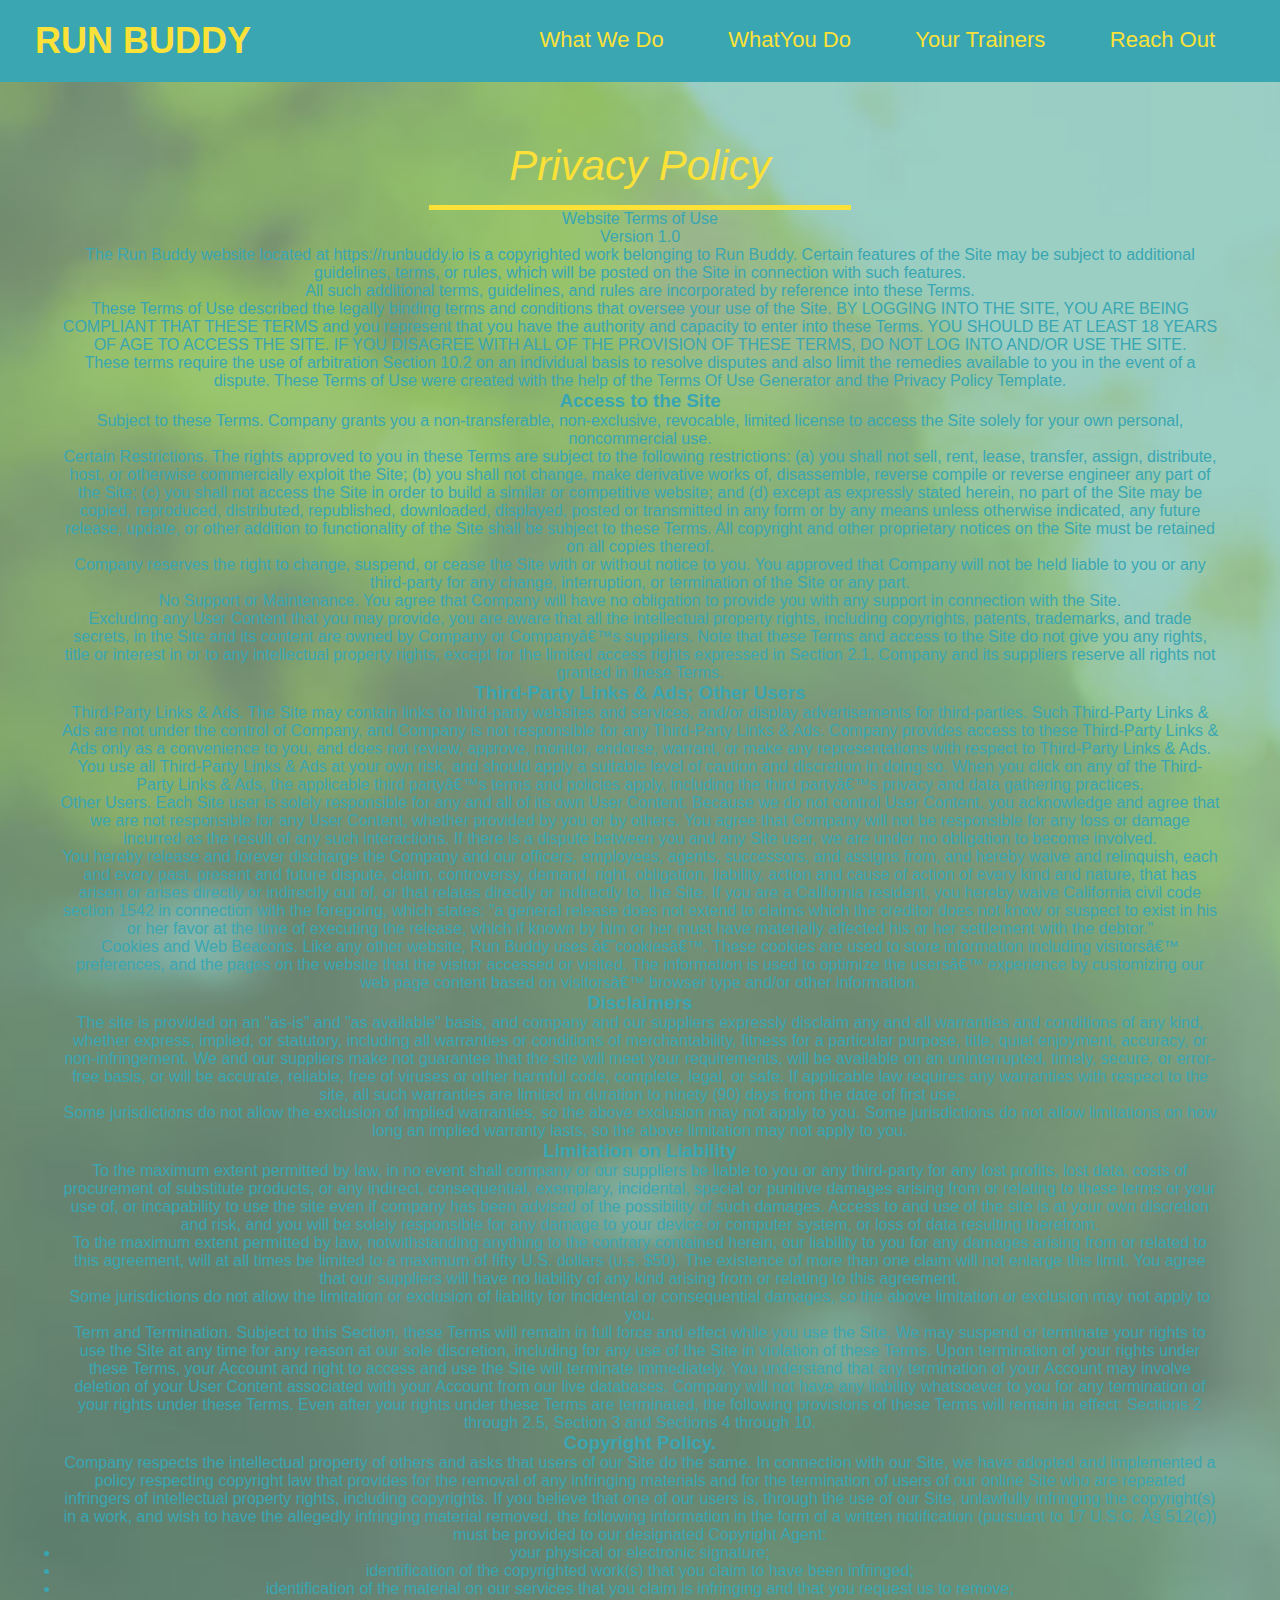
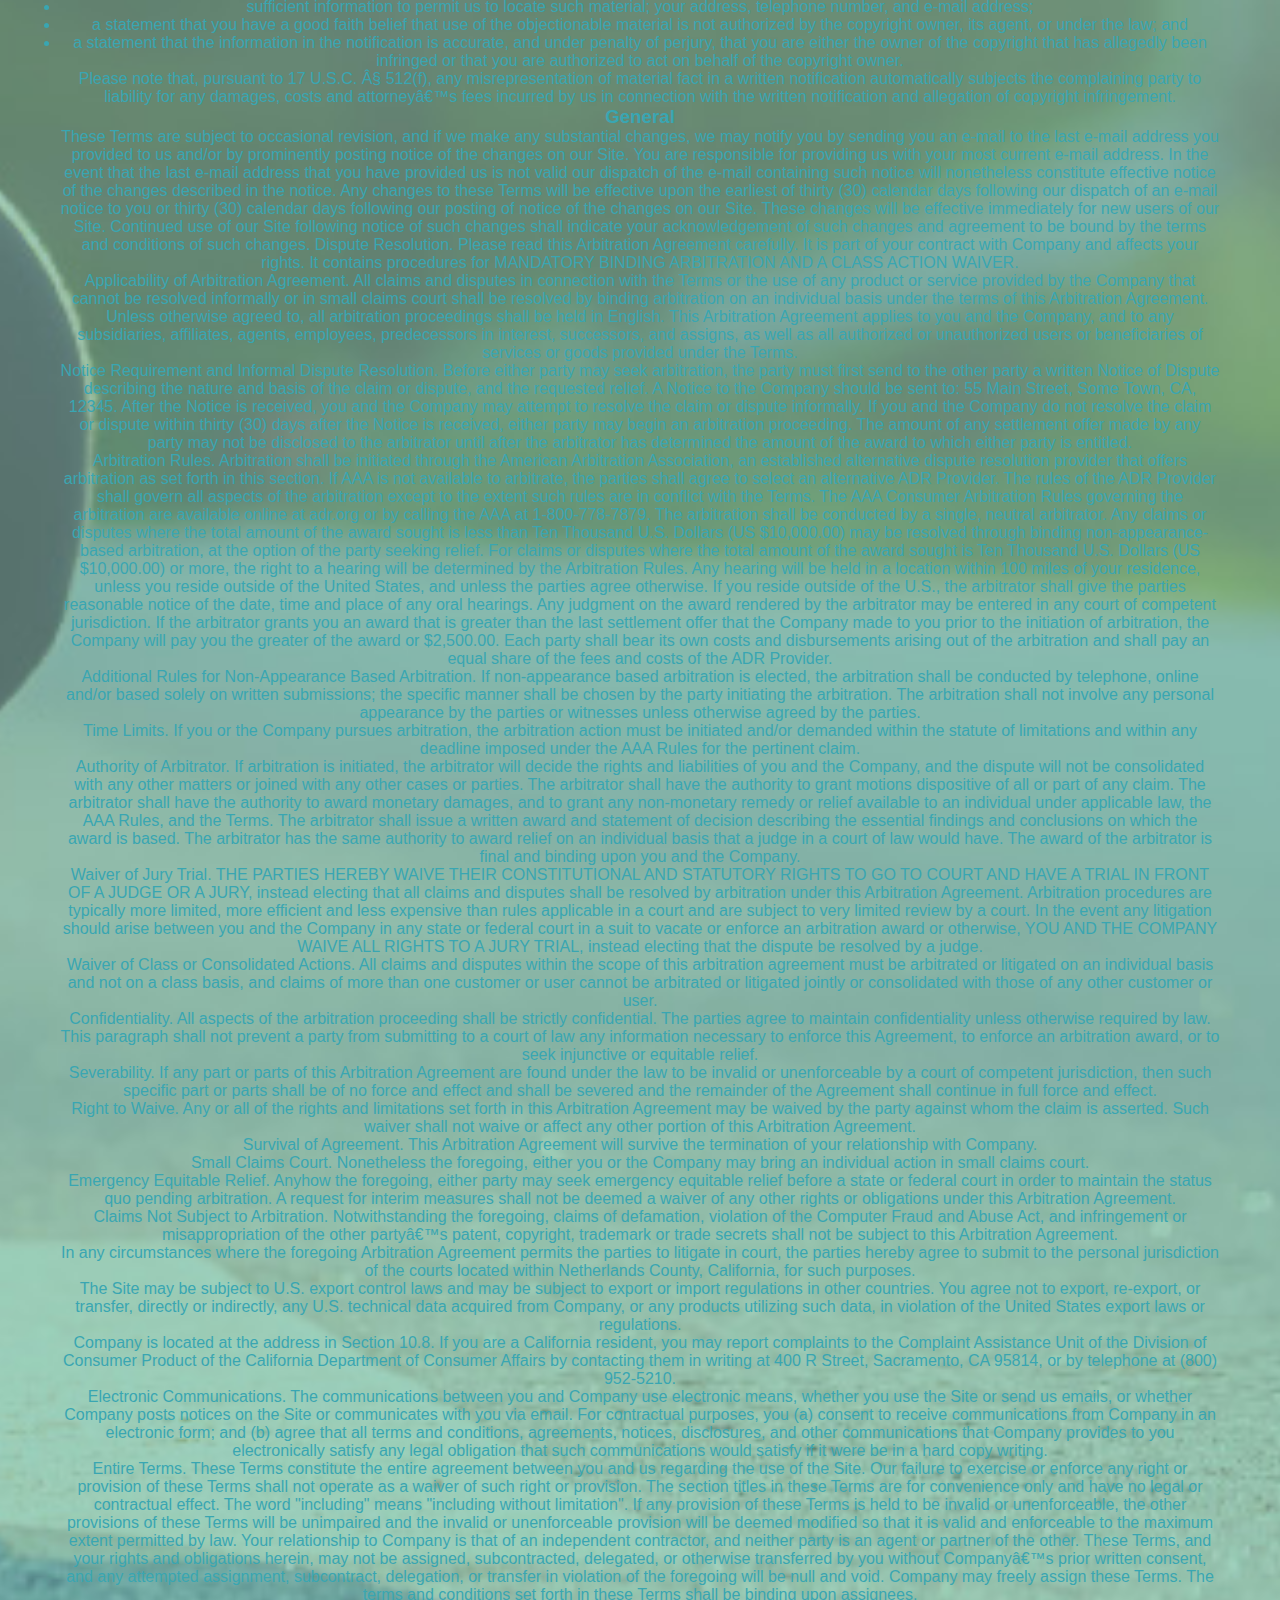
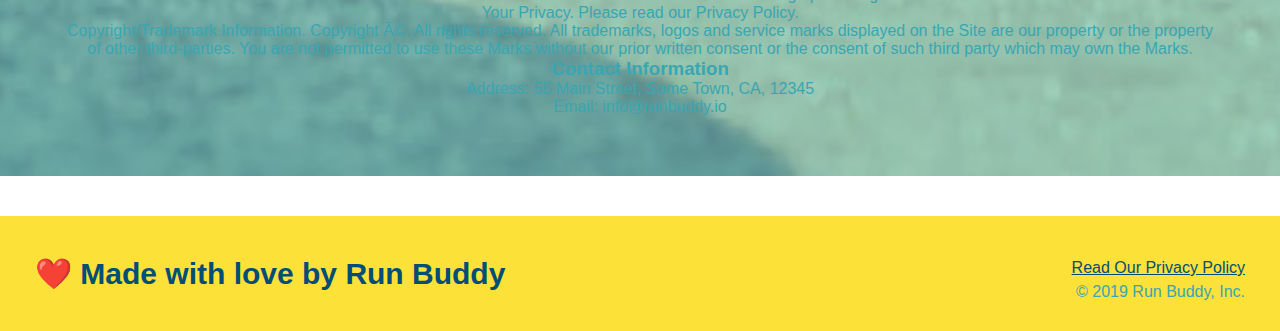
==== privacypolicy.html @ 7670fe68 "privacy policy" ====
<!DOCTYPE html>
<html lang="en">
  <head>
    <meta charset="UTF-8" />
    <title>Run Buddy</title>
   <link rel="stylesheet" href="./assets/css/style.css">
   <link rel="stylesheet" href="./assets/css/ppstyle.css">

   <body>
    <header>
        <h1>
            <a href ="/">
            </a>
            RUN BUDDY
        </h1>
    
        <nav>
            <!-- Unordered list element-->
            <ul>
                <!--List item element-->
                <li>
                    <!--Anchor Element-->
                    <a href="./index.html #what-we-do">What We Do</a>
                </li>
                <li>
                    <a href ="./index.html #what-you-do">WhatYou Do</a>
                </li>
                <li>
                    <a href="./index.html #your-trainers">Your Trainers</a>
                </li>
                <li>
                    <a href="./index.html #reach-out">Reach Out</a>
                </li>
            </ul>
        </nav>
    </header>
    <section class="hero">
        <h2 class="page-title">
            Privacy Policy
        </h2>
        <article>
            Website Terms of Use
        </p>
  
        <p>
          Version 1.0
        </p>
  
        <p>
          The Run Buddy website located at https://runbuddy.io is a copyrighted work belonging to Run Buddy. Certain
          features of the Site may be subject to additional guidelines, terms, or rules, which will be posted on the Site
          in connection with such features.
        </p>
  
        <p>
          All such additional terms, guidelines, and rules are incorporated by reference into these Terms.
        </p>
  
        <p>
          These Terms of Use described the legally binding terms and conditions that oversee your use of the Site. BY
          LOGGING INTO THE SITE, YOU ARE BEING COMPLIANT THAT THESE TERMS and you represent that you have the authority
          and capacity to enter into these Terms. YOU SHOULD BE AT LEAST 18 YEARS OF AGE TO ACCESS THE SITE. IF YOU
          DISAGREE WITH ALL OF THE PROVISION OF THESE TERMS, DO NOT LOG INTO AND/OR USE THE SITE.
        </p>
  
        <p>
          These terms require the use of arbitration Section 10.2 on an individual basis to resolve disputes and also
          limit the remedies available to you in the event of a dispute. These Terms of Use were created with the help of
          the Terms Of Use Generator and the Privacy Policy Template.
        </p>
  
        <h3>
          Access to the Site
        </h3>
  
        <p>
          Subject to these Terms. Company grants you a non-transferable, non-exclusive, revocable, limited license to
          access the Site solely for your own personal, noncommercial use.
        </p>
  
        <p>
          Certain Restrictions. The rights approved to you in these Terms are subject to the following restrictions: (a)
          you shall not sell, rent, lease, transfer, assign, distribute, host, or otherwise commercially exploit the Site;
          (b) you shall not change, make derivative works of, disassemble, reverse compile or reverse engineer any part of
          the Site; (c) you shall not access the Site in order to build a similar or competitive website; and (d) except
          as expressly stated herein, no part of the Site may be copied, reproduced, distributed, republished, downloaded,
          displayed, posted or transmitted in any form or by any means unless otherwise indicated, any future release,
          update, or other addition to functionality of the Site shall be subject to these Terms. All copyright and other
          proprietary notices on the Site must be retained on all copies thereof.
        </p>
  
        <p>
          Company reserves the right to change, suspend, or cease the Site with or without notice to you. You approved
          that Company will not be held liable to you or any third-party for any change, interruption, or termination of
          the Site or any part.
        </p>
  
        <p>
          No Support or Maintenance. You agree that Company will have no obligation to provide you with any support in
          connection with the Site.
        </p>
  
        <p>
          Excluding any User Content that you may provide, you are aware that all the intellectual property rights,
          including copyrights, patents, trademarks, and trade secrets, in the Site and its content are owned by Company
          or Companyâ€™s suppliers. Note that these Terms and access to the Site do not give you any rights, title or
          interest in or to any intellectual property rights, except for the limited access rights expressed in Section
          2.1. Company and its suppliers reserve all rights not granted in these Terms.
        </p>
  
        <h3>
          Third-Party Links & Ads; Other Users
        </h3>
  
        <p>
          Third-Party Links & Ads. The Site may contain links to third-party websites and services, and/or display
          advertisements for third-parties. Such Third-Party Links & Ads are not under the control of Company, and Company
          is not responsible for any Third-Party Links & Ads. Company provides access to these Third-Party Links & Ads
          only as a convenience to you, and does not review, approve, monitor, endorse, warrant, or make any
          representations with respect to Third-Party Links & Ads. You use all Third-Party Links & Ads at your own risk,
          and should apply a suitable level of caution and discretion in doing so. When you click on any of the
          Third-Party Links & Ads, the applicable third partyâ€™s terms and policies apply, including the third partyâ€™s
          privacy and data gathering practices.
        </p>
  
        <p>
          Other Users. Each Site user is solely responsible for any and all of its own User Content. Because we do not
          control User Content, you acknowledge and agree that we are not responsible for any User Content, whether
          provided by you or by others. You agree that Company will not be responsible for any loss or damage incurred as
          the result of any such interactions. If there is a dispute between you and any Site user, we are under no
          obligation to become involved.
        </p>
  
        <p>
          You hereby release and forever discharge the Company and our officers, employees, agents, successors, and
          assigns from, and hereby waive and relinquish, each and every past, present and future dispute, claim,
          controversy, demand, right, obligation, liability, action and cause of action of every kind and nature, that has
          arisen or arises directly or indirectly out of, or that relates directly or indirectly to, the Site. If you are
          a California resident, you hereby waive California civil code section 1542 in connection with the foregoing,
          which states: "a general release does not extend to claims which the creditor does not know or suspect to exist
          in his or her favor at the time of executing the release, which if known by him or her must have materially
          affected his or her settlement with the debtor."
        </p>
  
        <p>
          Cookies and Web Beacons. Like any other website, Run Buddy uses â€˜cookiesâ€™. These cookies are used to store
          information including visitorsâ€™ preferences, and the pages on the website that the visitor accessed or visited.
          The information is used to optimize the usersâ€™ experience by customizing our web page content based on visitorsâ€™
          browser type and/or other information.
        </p>
  
        <h3>
          Disclaimers
        </h3>
  
        <p>
          The site is provided on an "as-is" and "as available" basis, and company and our suppliers expressly disclaim
          any and all warranties and conditions of any kind, whether express, implied, or statutory, including all
          warranties or conditions of merchantability, fitness for a particular purpose, title, quiet enjoyment, accuracy,
          or non-infringement. We and our suppliers make not guarantee that the site will meet your requirements, will be
          available on an uninterrupted, timely, secure, or error-free basis, or will be accurate, reliable, free of
          viruses or other harmful code, complete, legal, or safe. If applicable law requires any warranties with respect
          to the site, all such warranties are limited in duration to ninety (90) days from the date of first use.
        </p>
  
        <p>
          Some jurisdictions do not allow the exclusion of implied warranties, so the above exclusion may not apply to
          you. Some jurisdictions do not allow limitations on how long an implied warranty lasts, so the above limitation
          may not apply to you.
        </p>
  
        <h3>
          Limitation on Liability
        </h3>
  
        <p>
          To the maximum extent permitted by law, in no event shall company or our suppliers be liable to you or any
          third-party for any lost profits, lost data, costs of procurement of substitute products, or any indirect,
          consequential, exemplary, incidental, special or punitive damages arising from or relating to these terms or
          your use of, or incapability to use the site even if company has been advised of the possibility of such
          damages. Access to and use of the site is at your own discretion and risk, and you will be solely responsible
          for any damage to your device or computer system, or loss of data resulting therefrom.
        </p>
  
        <p>
          To the maximum extent permitted by law, notwithstanding anything to the contrary contained herein, our liability
          to you for any damages arising from or related to this agreement, will at all times be limited to a maximum of
          fifty U.S. dollars (u.s. $50). The existence of more than one claim will not enlarge this limit. You agree that
          our suppliers will have no liability of any kind arising from or relating to this agreement.
        </p>
  
        <p>
          Some jurisdictions do not allow the limitation or exclusion of liability for incidental or consequential
          damages, so the above limitation or exclusion may not apply to you.
        </p>
  
        <p>
          Term and Termination. Subject to this Section, these Terms will remain in full force and effect while you use
          the Site. We may suspend or terminate your rights to use the Site at any time for any reason at our sole
          discretion, including for any use of the Site in violation of these Terms. Upon termination of your rights under
          these Terms, your Account and right to access and use the Site will terminate immediately. You understand that
          any termination of your Account may involve deletion of your User Content associated with your Account from our
          live databases. Company will not have any liability whatsoever to you for any termination of your rights under
          these Terms. Even after your rights under these Terms are terminated, the following provisions of these Terms
          will remain in effect: Sections 2 through 2.5, Section 3 and Sections 4 through 10.
        </p>
  
        <h3>
          Copyright Policy.
        </h3>
  
        <p>
          Company respects the intellectual property of others and asks that users of our Site do the same. In connection
          with our Site, we have adopted and implemented a policy respecting copyright law that provides for the removal
          of any infringing materials and for the termination of users of our online Site who are repeated infringers of
          intellectual property rights, including copyrights. If you believe that one of our users is, through the use of
          our Site, unlawfully infringing the copyright(s) in a work, and wish to have the allegedly infringing material
          removed, the following information in the form of a written notification (pursuant to 17 U.S.C. Â§ 512(c)) must
          be provided to our designated Copyright Agent:
        </p>
  
        <ul>
          <li>
            your physical or electronic signature;
          </li>
          <li>
            identification of the copyrighted work(s) that you claim to have been infringed;
          </li>
          <li>
            identification of the material on our services that you claim is infringing and that you request us to remove;
          </li>
          <li>
            sufficient information to permit us to locate such material; your address, telephone number, and e-mail
            address;
          </li>
          <li>
            a statement that you have a good faith belief that use of the objectionable material is not authorized by the
            copyright owner, its agent, or under the law; and
          </li>
          <li>
            a statement that the information in the notification is accurate, and under penalty of perjury, that you are
            either the owner of the copyright that has allegedly been infringed or that you are authorized to act on
            behalf of the copyright owner.
          </li>
        </ul>
  
        <p>
          Please note that, pursuant to 17 U.S.C. Â§ 512(f), any misrepresentation of material fact in a written
          notification automatically subjects the complaining party to liability for any damages, costs and attorneyâ€™s
          fees incurred by us in connection with the written notification and allegation of copyright infringement.
        </p>
  
        <h3>
          General
        </h3>
  
        <p>
          These Terms are subject to occasional revision, and if we make any substantial changes, we may notify you by
          sending you an e-mail to the last e-mail address you provided to us and/or by prominently posting notice of the
          changes on our Site. You are responsible for providing us with your most current e-mail address. In the event
          that the last e-mail address that you have provided us is not valid our dispatch of the e-mail containing such
          notice will nonetheless constitute effective notice of the changes described in the notice. Any changes to these
          Terms will be effective upon the earliest of thirty (30) calendar days following our dispatch of an e-mail
          notice to you or thirty (30) calendar days following our posting of notice of the changes on our Site. These
          changes will be effective immediately for new users of our Site. Continued use of our Site following notice of
          such changes shall indicate your acknowledgement of such changes and agreement to be bound by the terms and
          conditions of such changes. Dispute Resolution. Please read this Arbitration Agreement carefully. It is part of
          your contract with Company and affects your rights. It contains procedures for MANDATORY BINDING ARBITRATION AND
          A CLASS ACTION WAIVER.
        </p>
  
        <p>
          Applicability of Arbitration Agreement. All claims and disputes in connection with the Terms or the use of any
          product or service provided by the Company that cannot be resolved informally or in small claims court shall be
          resolved by binding arbitration on an individual basis under the terms of this Arbitration Agreement. Unless
          otherwise agreed to, all arbitration proceedings shall be held in English. This Arbitration Agreement applies to
          you and the Company, and to any subsidiaries, affiliates, agents, employees, predecessors in interest,
          successors, and assigns, as well as all authorized or unauthorized users or beneficiaries of services or goods
          provided under the Terms.
        </p>
  
        <p>
          Notice Requirement and Informal Dispute Resolution. Before either party may seek arbitration, the party must
          first send to the other party a written Notice of Dispute describing the nature and basis of the claim or
          dispute, and the requested relief. A Notice to the Company should be sent to: 55 Main Street, Some Town, CA,
          12345. After the Notice is received, you and the Company may attempt to resolve the claim or dispute informally.
          If you and the Company do not resolve the claim or dispute within thirty (30) days after the Notice is received,
          either party may begin an arbitration proceeding. The amount of any settlement offer made by any party may not
          be disclosed to the arbitrator until after the arbitrator has determined the amount of the award to which either
          party is entitled.
        </p>
  
        <p>
          Arbitration Rules. Arbitration shall be initiated through the American Arbitration Association, an established
          alternative dispute resolution provider that offers arbitration as set forth in this section. If AAA is not
          available to arbitrate, the parties shall agree to select an alternative ADR Provider. The rules of the ADR
          Provider shall govern all aspects of the arbitration except to the extent such rules are in conflict with the
          Terms. The AAA Consumer Arbitration Rules governing the arbitration are available online at adr.org or by
          calling the AAA at 1-800-778-7879. The arbitration shall be conducted by a single, neutral arbitrator. Any
          claims or disputes where the total amount of the award sought is less than Ten Thousand U.S. Dollars (US
          $10,000.00) may be resolved through binding non-appearance-based arbitration, at the option of the party seeking
          relief. For claims or disputes where the total amount of the award sought is Ten Thousand U.S. Dollars (US
          $10,000.00) or more, the right to a hearing will be determined by the Arbitration Rules. Any hearing will be
          held in a location within 100 miles of your residence, unless you reside outside of the United States, and
          unless the parties agree otherwise. If you reside outside of the U.S., the arbitrator shall give the parties
          reasonable notice of the date, time and place of any oral hearings. Any judgment on the award rendered by the
          arbitrator may be entered in any court of competent jurisdiction. If the arbitrator grants you an award that is
          greater than the last settlement offer that the Company made to you prior to the initiation of arbitration, the
          Company will pay you the greater of the award or $2,500.00. Each party shall bear its own costs and
          disbursements arising out of the arbitration and shall pay an equal share of the fees and costs of the ADR
          Provider.
        </p>
  
        <p>
          Additional Rules for Non-Appearance Based Arbitration. If non-appearance based arbitration is elected, the
          arbitration shall be conducted by telephone, online and/or based solely on written submissions; the specific
          manner shall be chosen by the party initiating the arbitration. The arbitration shall not involve any personal
          appearance by the parties or witnesses unless otherwise agreed by the parties.
        </p>
  
        <p>
          Time Limits. If you or the Company pursues arbitration, the arbitration action must be initiated and/or demanded
          within the statute of limitations and within any deadline imposed under the AAA Rules for the pertinent claim.
        </p>
  
        <p>
          Authority of Arbitrator. If arbitration is initiated, the arbitrator will decide the rights and liabilities of
          you and the Company, and the dispute will not be consolidated with any other matters or joined with any other
          cases or parties. The arbitrator shall have the authority to grant motions dispositive of all or part of any
          claim. The arbitrator shall have the authority to award monetary damages, and to grant any non-monetary remedy
          or relief available to an individual under applicable law, the AAA Rules, and the Terms. The arbitrator shall
          issue a written award and statement of decision describing the essential findings and conclusions on which the
          award is based. The arbitrator has the same authority to award relief on an individual basis that a judge in a
          court of law would have. The award of the arbitrator is final and binding upon you and the Company.
        </p>
  
        <p>
          Waiver of Jury Trial. THE PARTIES HEREBY WAIVE THEIR CONSTITUTIONAL AND STATUTORY RIGHTS TO GO TO COURT AND HAVE
          A TRIAL IN FRONT OF A JUDGE OR A JURY, instead electing that all claims and disputes shall be resolved by
          arbitration under this Arbitration Agreement. Arbitration procedures are typically more limited, more efficient
          and less expensive than rules applicable in a court and are subject to very limited review by a court. In the
          event any litigation should arise between you and the Company in any state or federal court in a suit to vacate
          or enforce an arbitration award or otherwise, YOU AND THE COMPANY WAIVE ALL RIGHTS TO A JURY TRIAL, instead
          electing that the dispute be resolved by a judge.
        </p>
  
        <p>
          Waiver of Class or Consolidated Actions. All claims and disputes within the scope of this arbitration agreement
          must be arbitrated or litigated on an individual basis and not on a class basis, and claims of more than one
          customer or user cannot be arbitrated or litigated jointly or consolidated with those of any other customer or
          user.
        </p>
  
        <p>
          Confidentiality. All aspects of the arbitration proceeding shall be strictly confidential. The parties agree to
          maintain confidentiality unless otherwise required by law. This paragraph shall not prevent a party from
          submitting to a court of law any information necessary to enforce this Agreement, to enforce an arbitration
          award, or to seek injunctive or equitable relief.
        </p>
  
        <p>
          Severability. If any part or parts of this Arbitration Agreement are found under the law to be invalid or
          unenforceable by a court of competent jurisdiction, then such specific part or parts shall be of no force and
          effect and shall be severed and the remainder of the Agreement shall continue in full force and effect.
        </p>
  
        <p>
          Right to Waive. Any or all of the rights and limitations set forth in this Arbitration Agreement may be waived
          by the party against whom the claim is asserted. Such waiver shall not waive or affect any other portion of this
          Arbitration Agreement.
        </p>
  
        <p>
          Survival of Agreement. This Arbitration Agreement will survive the termination of your relationship with
          Company.
        </p>
  
        <p>
          Small Claims Court. Nonetheless the foregoing, either you or the Company may bring an individual action in small
          claims court.
        </p>
  
        <p>
          Emergency Equitable Relief. Anyhow the foregoing, either party may seek emergency equitable relief before a
          state or federal court in order to maintain the status quo pending arbitration. A request for interim measures
          shall not be deemed a waiver of any other rights or obligations under this Arbitration Agreement.
        </p>
  
        <p>
          Claims Not Subject to Arbitration. Notwithstanding the foregoing, claims of defamation, violation of the
          Computer Fraud and Abuse Act, and infringement or misappropriation of the other partyâ€™s patent, copyright,
          trademark or trade secrets shall not be subject to this Arbitration Agreement.
        </p>
  
        <p>
          In any circumstances where the foregoing Arbitration Agreement permits the parties to litigate in court, the
          parties hereby agree to submit to the personal jurisdiction of the courts located within Netherlands County,
          California, for such purposes.
        </p>
  
        <p>
          The Site may be subject to U.S. export control laws and may be subject to export or import regulations in other
          countries. You agree not to export, re-export, or transfer, directly or indirectly, any U.S. technical data
          acquired from Company, or any products utilizing such data, in violation of the United States export laws or
          regulations.
        </p>
  
        <p>
          Company is located at the address in Section 10.8. If you are a California resident, you may report complaints
          to the Complaint Assistance Unit of the Division of Consumer Product of the California Department of Consumer
          Affairs by contacting them in writing at 400 R Street, Sacramento, CA 95814, or by telephone at (800) 952-5210.
        </p>
  
        <p>
          Electronic Communications. The communications between you and Company use electronic means, whether you use the
          Site or send us emails, or whether Company posts notices on the Site or communicates with you via email. For
          contractual purposes, you (a) consent to receive communications from Company in an electronic form; and (b)
          agree that all terms and conditions, agreements, notices, disclosures, and other communications that Company
          provides to you electronically satisfy any legal obligation that such communications would satisfy if it were be
          in a hard copy writing.
        </p>
  
        <p>
          Entire Terms. These Terms constitute the entire agreement between you and us regarding the use of the Site. Our
          failure to exercise or enforce any right or provision of these Terms shall not operate as a waiver of such right
          or provision. The section titles in these Terms are for convenience only and have no legal or contractual
          effect. The word "including" means "including without limitation". If any provision of these Terms is held to be
          invalid or unenforceable, the other provisions of these Terms will be unimpaired and the invalid or
          unenforceable provision will be deemed modified so that it is valid and enforceable to the maximum extent
          permitted by law. Your relationship to Company is that of an independent contractor, and neither party is an
          agent or partner of the other. These Terms, and your rights and obligations herein, may not be assigned,
          subcontracted, delegated, or otherwise transferred by you without Companyâ€™s prior written consent, and any
          attempted assignment, subcontract, delegation, or transfer in violation of the foregoing will be null and void.
          Company may freely assign these Terms. The terms and conditions set forth in these Terms shall be binding upon
          assignees.
        </p>
  
        <p>
          Your Privacy. Please read our Privacy Policy.
        </p>
  
        <p>
          Copyright/Trademark Information. Copyright Â©. All rights reserved. All trademarks, logos and service marks
          displayed on the Site are our property or the property of other third-parties. You are not permitted to use
          these Marks without our prior written consent or the consent of such third party which may own the Marks.
        </p>
  
        <h3>
          Contact Information
        </h3>
  
        <p>
          Address: 55 Main Street, Some Town, CA, 12345
        </p>
  
        <p>
          Email: info@runbuddy.io
        </p>

        </article>

    </section>
    <footer>
        <h2> ❤️ Made with love by Run Buddy</h2>
        <div>
            <!--link to privacy policy-->
            <a href="#">Read Our Privacy Policy</a><br />
            &copy; 2019 Run Buddy, Inc.
        </div>
        

    </footer>

  </body>
</html>
---- assets/css/style.css ----
/*Universal Selector*/
* 
{
  padding:0;
  margin:0;
  box-sizing: border-box;

}
body {
    /* more on this crazy alphanumerical value in a minute! */
    color: #39a6b2;
    font-family: Helvetica, Arial, sans-serif;
  }

  /* apply styles to <header> */
header 
    {
    padding: 20px 35px;
    background-color: #39a6b2;
    }
header h1
    {
      font-weight: bold;
      font-size: 36px;
      color:#fce138;
      margin:0;
      display:inline;
    }
header a 
    {
        text-decoration:none;
        color:#fce138;
    }
header nav
    {
        float:right;
        margin:7px 0;

    }
header nav ul li
    {
        display:inline;
    }
header nav ul li a {
        margin: 0 30px;
        font-weight: lighter;
        font-size: 22px;
      }
/* Hero Style for home page  */      
.hero
    {
        padding :60px;
        background-image:url("../img/hero-bg.jpeg") ;
        background-position:center;
        background-size: cover;
        height :620px;
        position:relative;
    }
.hero-form
    {
        margin:0;
        background-color: #fce138;
        border-style: solid;  
        border-color:#024e76;
        border-width: 3px;
        color:#024e76;
        padding:20px;
        width: 500px;
        bottom:0px;
        position:absolute;
        bottom:100px;
        right:100px;

    } 
.hero-form h3  
    {
        font-weight:bolder;
        font: size 24px;
        margin:0;
    }

.hero-form button
    {
      background-color:#024e76;
      color:#fce138;
      font-size:16px;
      border:none;
      padding:10px 10px 15px 10px;
      text-align:center;
      
      
    } 
.section-title
    {
        text-align: center;
        color:#024e76;
        font-size:55px;
        margin-bottom: 35px;
        padding: 0 100px 20px 100px;
        display:inline-block;
        border-bottom: 3px solid;
    }
.intro
    {
        text-align: center;
    }
.primary-border 
    {
        border-color: #fce138;
    }
.steps
    {
        text-align:center;
        background-color: #fce138;
              
    }
.secondary-border
    {
        border-color:#39a6b2;
    }

.intro p{
        display:inline-block;
        line-height: 1.7;
        color: #39a6b2;
        width: 80%;
       font-size: 20px;
       padding-bottom:10px;   
       
    }
.steps  img{
        height: auto;
        width:15vh;
        margin:10px 0;
    }
.steps div{
        margin-bottom: 80px;
    }

.steps h3 {
        color: #024e76;
        font-size: 46px;
        margin-top: 10px;
      }
      
.steps p 
    {
        color: #39a6b2;
        font-size: 23px;
    }
.steps span
    {
        font-size:38px;
    }
footer  
    {
        background-color: #fce138;
        width:100%;
        padding: 40px 35px;

    }
footer h2     
    {
        display:inline;
        color:#024e76;
        font-size:30px;
        margin:0;

    }
footer  div
    {
        float:right;
        line-height:1.5;
        text-align:right;
}
footer a
    {
        /*font-weight:bolder;*/
        color:#024e76;
    }
section div
    {
        color:#024e76;
    }

.hero-form p 
    {
        padding-top:10px;
        padding-bottom:5px ;
    }

.hero-form label
    {   
        margin-left: 0 5px;
    
    }
.form-input
    {
        border-style: solid;
        border-color:#024e76;
        font-size:16px;
        color:#024e76;
        margin-bottom:10px ;
        padding:6px 15px;
        display:block;
    }   

input
    {
        border:none;
    }
    .trainers{ 
        text-align:center;
     }
     
     .trainer{
         width:900px;
         margin: 0 auto 30px auto;
         background:#024e76 ;
         overflow:auto;
         
     }
     .trainer img {
        width:35%;
        float:left;    
    }
     .trainer-bio{
         padding: 25px;
         float:left;
         width:65%;
         color:#fce138;
         
     }
     
     .text-right{
         text-align:right;
     }
     .text-left{
        text-align:left;
    }
    .trainer-bio h3 {
        font-size: 32px;
        margin-bottom: 8px;
      }
      
      .trainer-bio h4 {
        font-weight: lighter;
        font-size: 26px;
        margin-bottom: 25px;
      }
      
      .trainer-bio p {
        font-size: 17px;
        line-height: 1.3;
      }
        
      .contact h2 
      {
        color:#fce138;  
      }
      .contact{
        text-align:center;
        background-color:#024e76 ;
      }
      .contact-info iframe
      {
            width: 400px;
            height: 400px;       
      }
      .contact h3{
          color:#fce138;
          font-size:32px;
      }
       .contact-info div{
          width: 410px;
           vertical-align: top;
           display:inline-block;
           text-align: left;
           color:whitesmoke;
           margin:20px;
       }
       .contact-info p, .contact-info address {
        margin: 20px 0;
        line-height: 1.5;
        font-size: 20px;
        font-style: normal;
      }
      
      .contact-info a {
        color: #fce138;
      }
      /* secondary page hero */
.hero-secondary {
    margin: 20px;
    background-color: black;
    font-size: 20px;
    color: red;
  }
---- assets/css/ppstyle.css ----
/*.hero-secondary {
    margin: 20px;
    background-color: black;
    font-size: 20px;
    color: red;
  }*/

  .hero {
    background-position: bottom;
    height: auto;
    text-align:center;
    margin-bottom: 40px;
  }

  .page-title {
      color: #fce138;
      display:inline-block;
      border-bottom: 5px solid;
      padding: 0px 80px 15px 80px;
      font-size: 42px;
      font-style:italic;
      font-weight:normal;


  }
  .secondary-content{
      color:#024e76;
      margin:center;
      width:80%;
  }
  .secondary-content h3{
        font-size:25px;
        margin: 20px 0px 20px 0 px;

  }
  .secondary-content p{
      font-size:16px;
      line-height:1.5 ;
      margin: 20px 0px 20px 0 px;
  }
  .secondary-content ul{
    margin: 15px 20px 15px  20px;
  }
  .secondary-content li{
      color:#39a6b2;
      margin: 10px 0px 10px 0 px;
  }
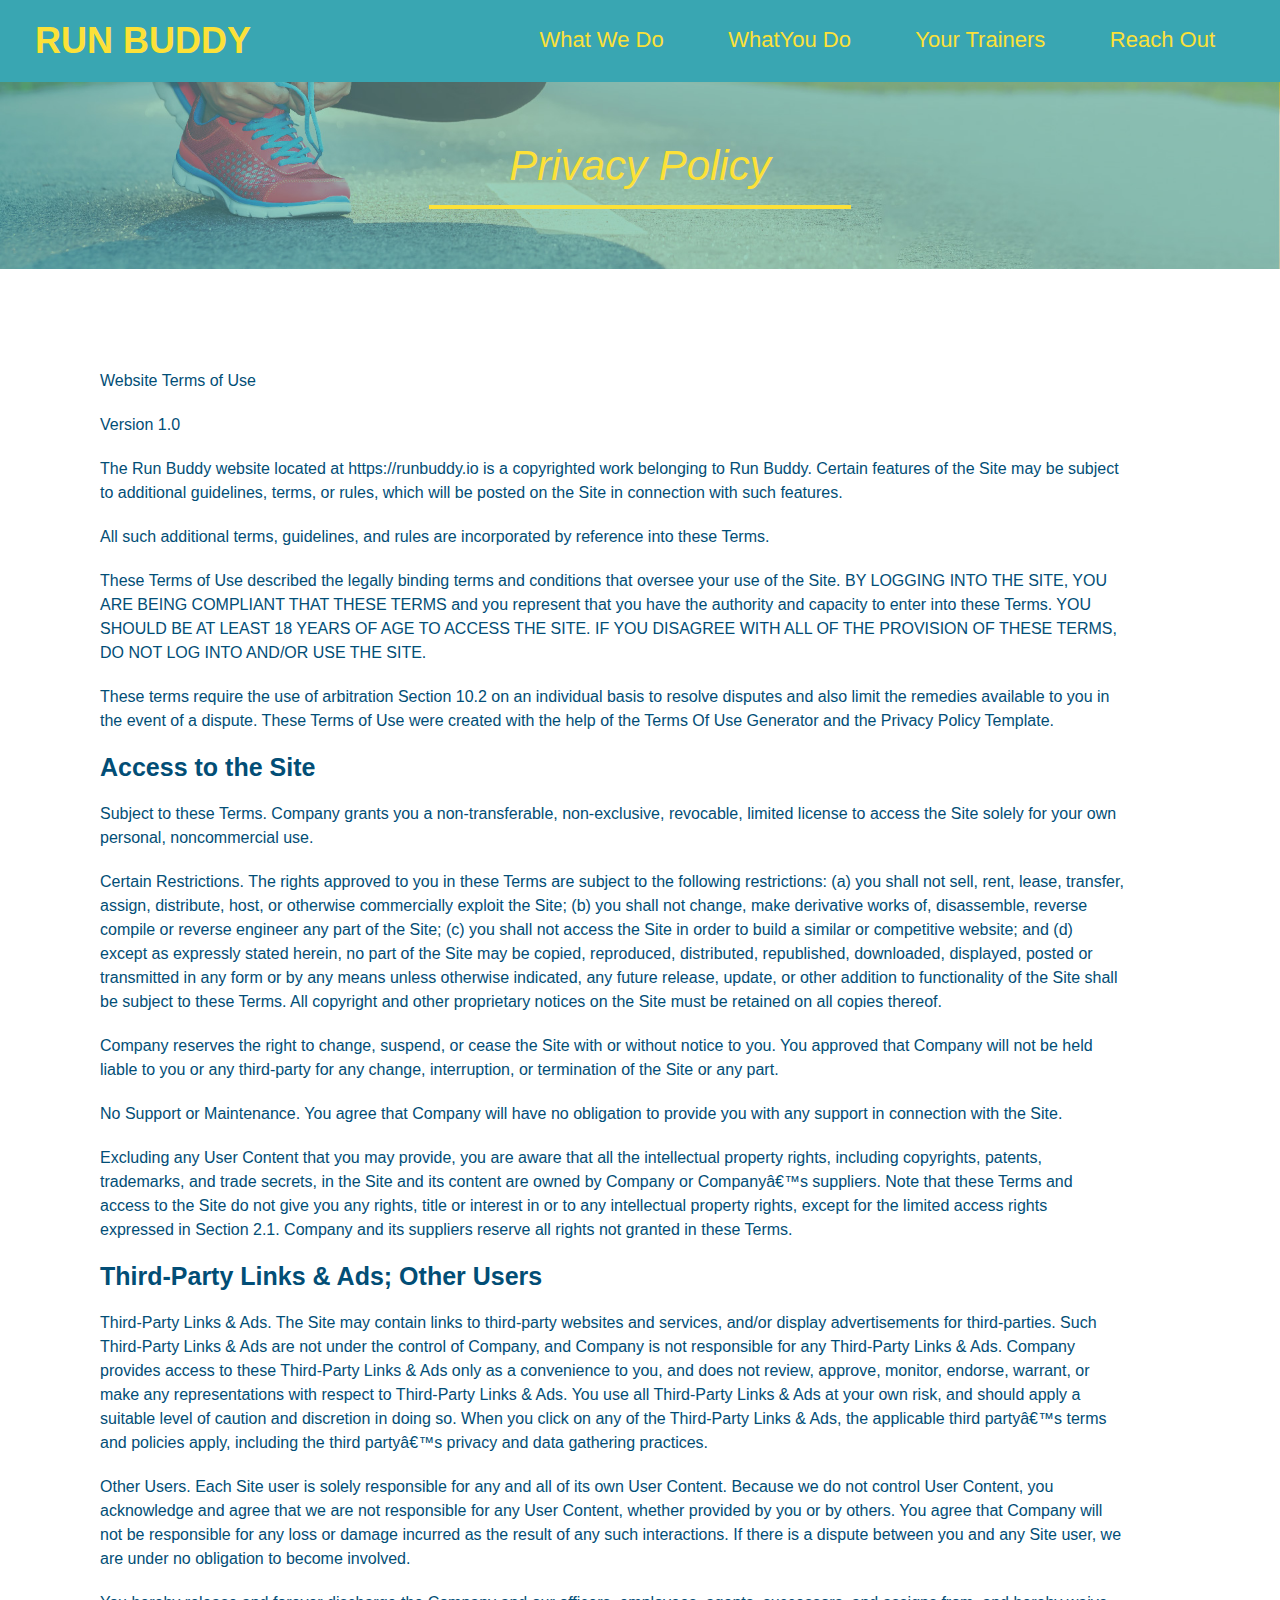
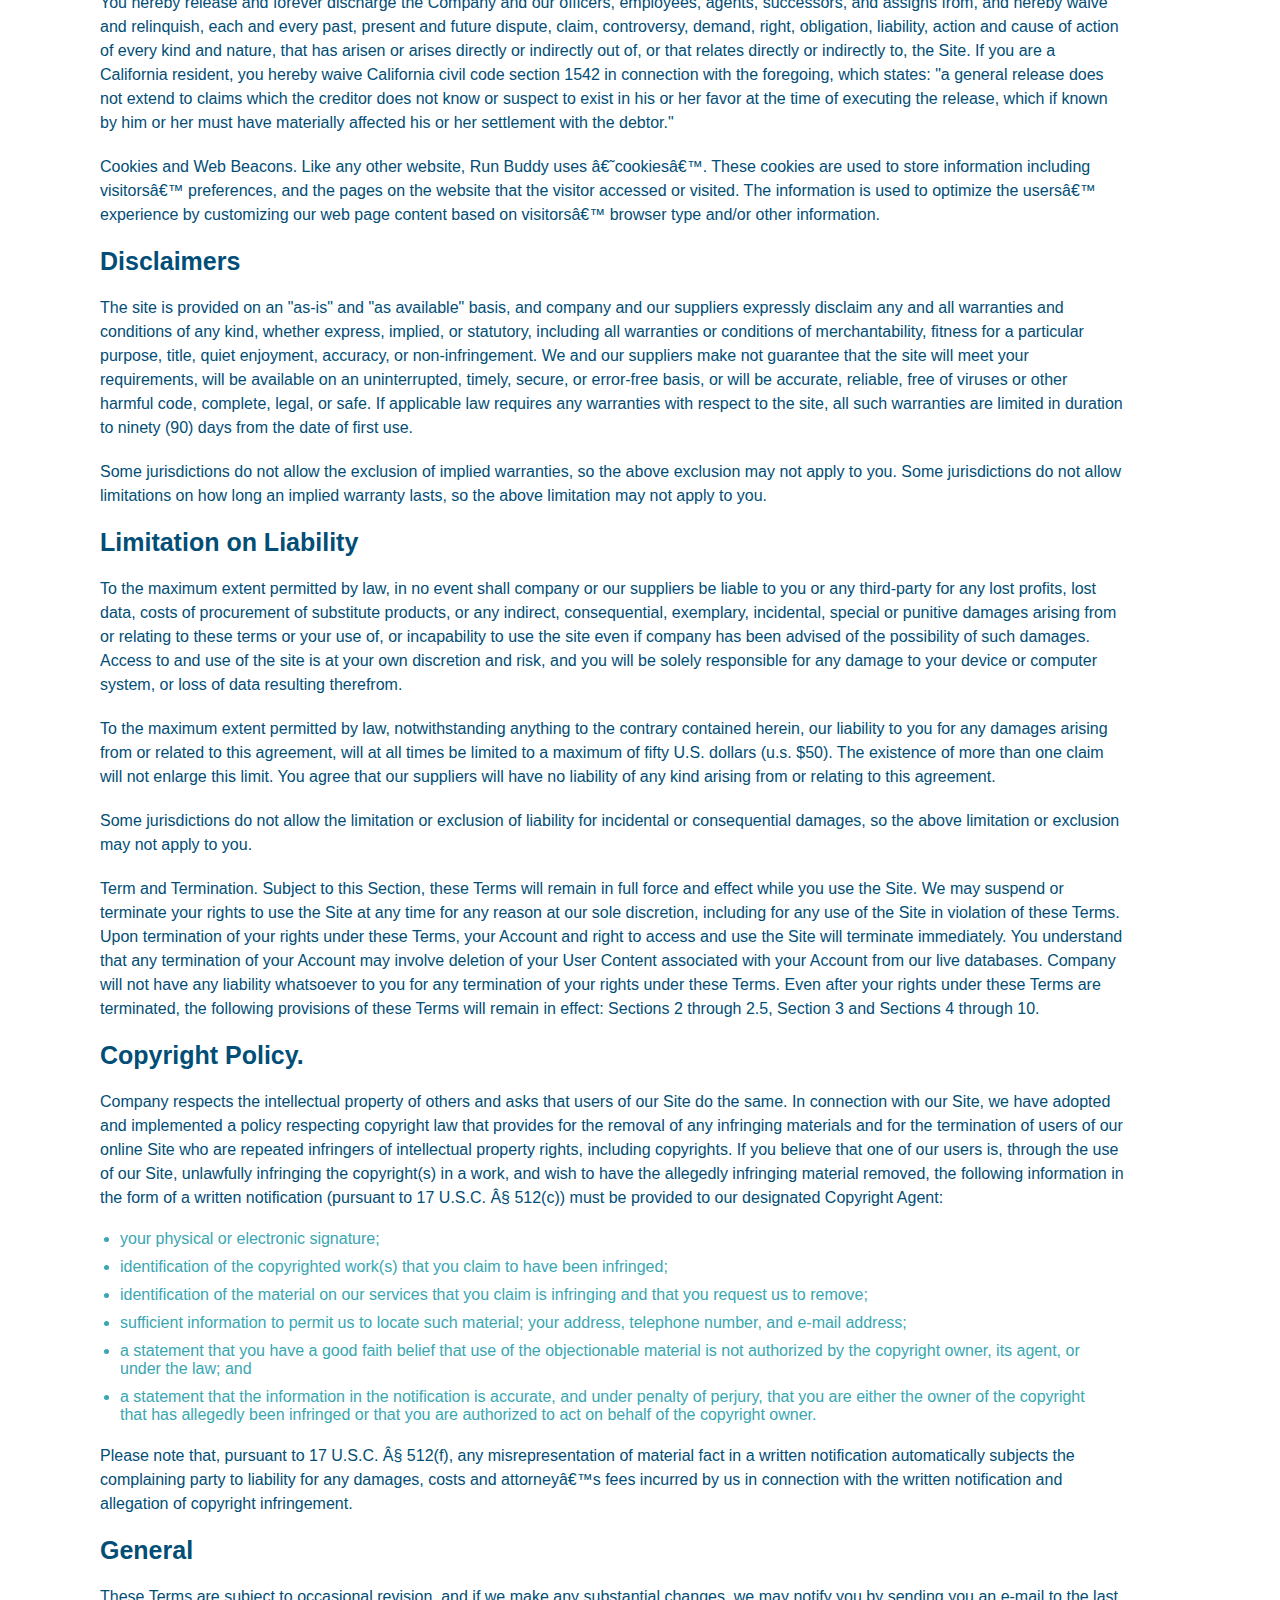
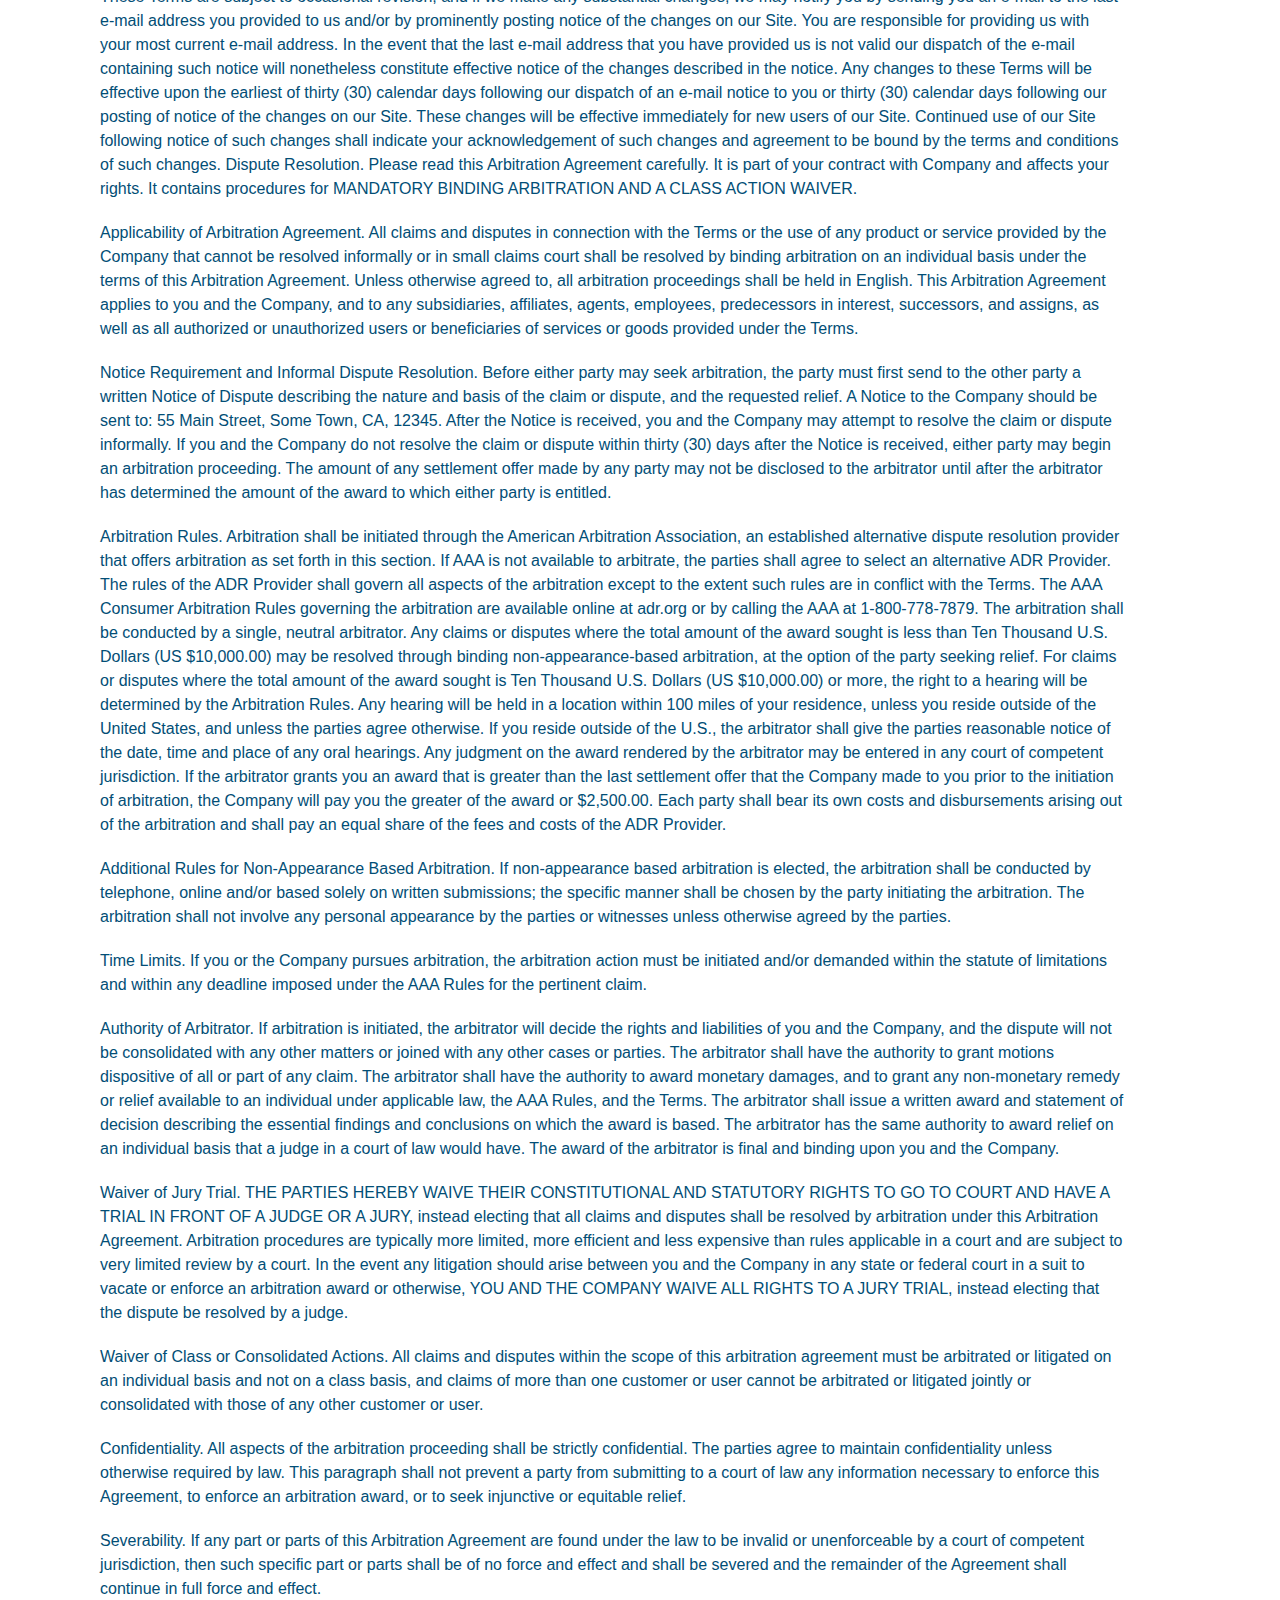
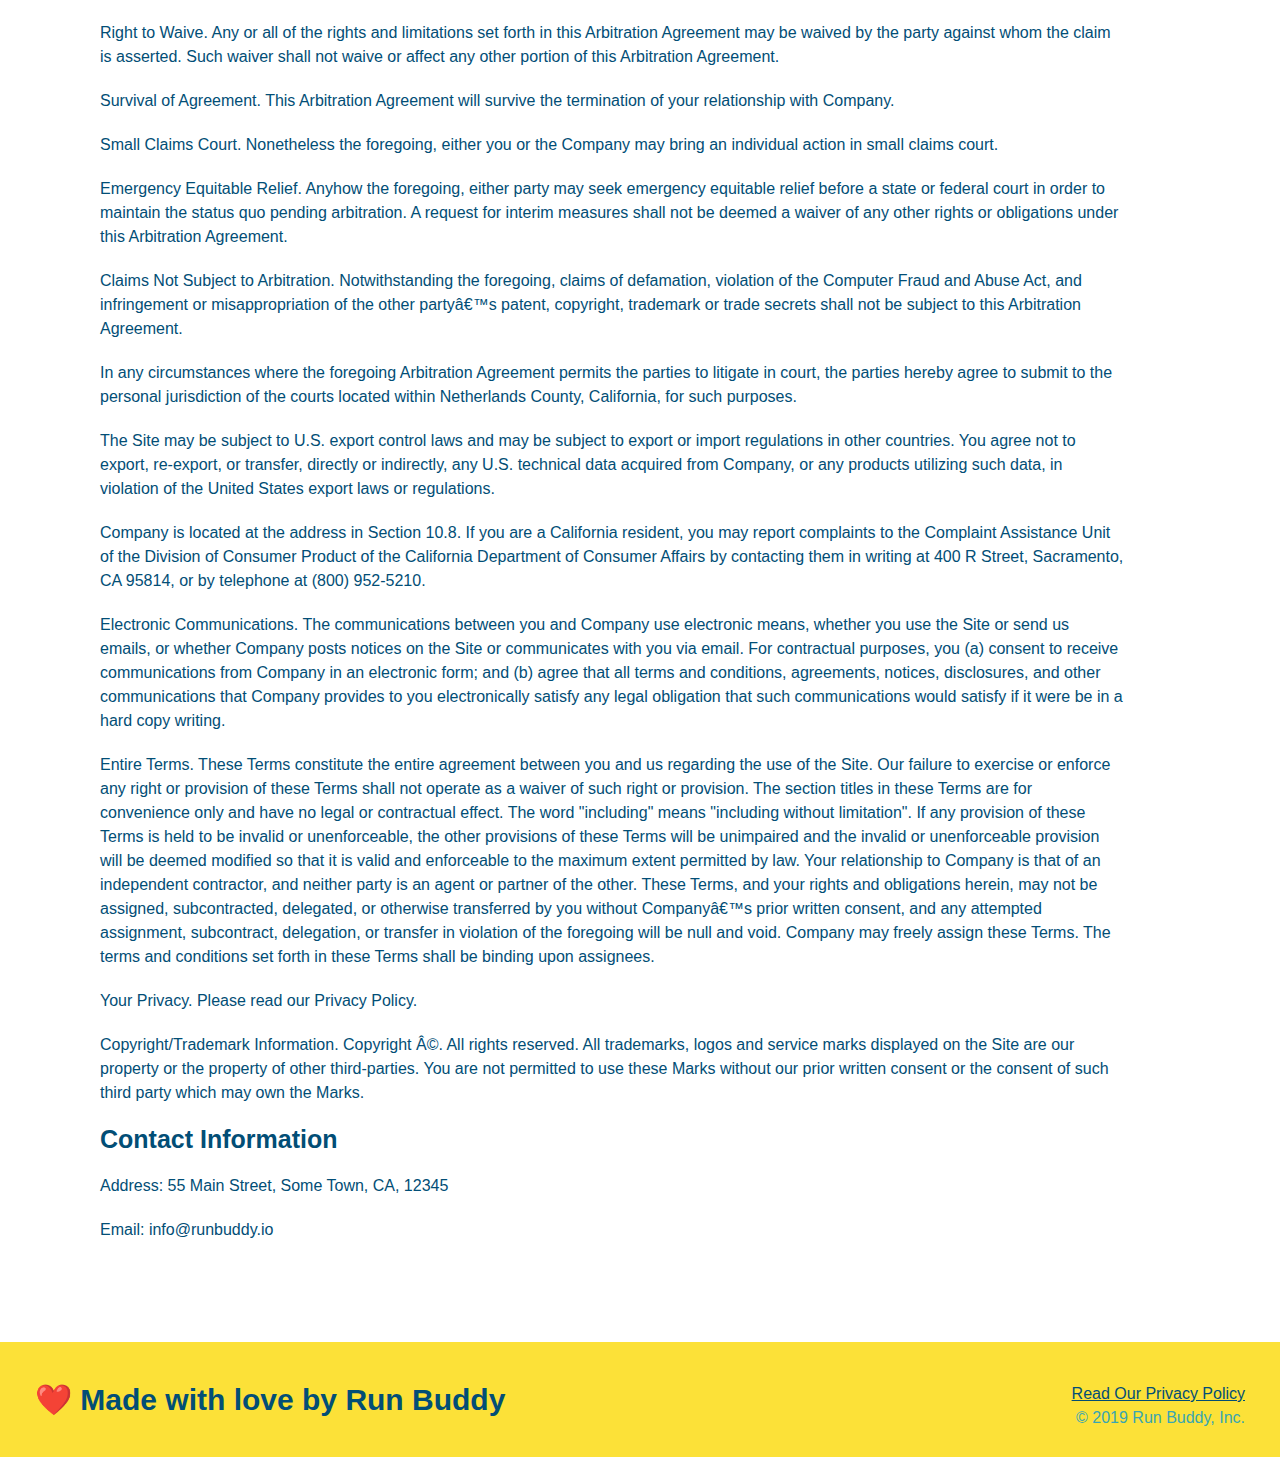
==== commit c1fd8ba3: "Privacy policy page complete" ====
--- a/privacypolicy.html
+++ b/privacypolicy.html
@@ -38,7 +38,9 @@
         <h2 class="page-title">
             Privacy Policy
         </h2>
-        <article>
+        </section>
+        <article class="secondary-content">
+        <p>
             Website Terms of Use
         </p>
   
@@ -458,13 +460,13 @@
         </p>
 
         </article>
+   
 
-    </section>
     <footer>
         <h2> ❤️ Made with love by Run Buddy</h2>
         <div>
             <!--link to privacy policy-->
-            <a href="#">Read Our Privacy Policy</a><br />
+            <a href="./privacypolicy.html">Read Our Privacy Policy</a><br />
             &copy; 2019 Run Buddy, Inc.
         </div>
         
--- a/assets/css/style.css
+++ b/assets/css/style.css
@@ -289,10 +289,3 @@
       .contact-info a {
         color: #fce138;
       }
-      /* secondary page hero */
-.hero-secondary {
-    margin: 20px;
-    background-color: black;
-    font-size: 20px;
-    color: red;
-  }--- a/assets/css/ppstyle.css
+++ b/assets/css/ppstyle.css
@@ -1,21 +1,16 @@
-/*.hero-secondary {
-    margin: 20px;
-    background-color: black;
-    font-size: 20px;
-    color: red;
-  }*/
 
   .hero {
     background-position: bottom;
     height: auto;
     text-align:center;
     margin-bottom: 40px;
+    
   }
 
   .page-title {
       color: #fce138;
       display:inline-block;
-      border-bottom: 5px solid;
+      border-bottom: 4px solid #fce138;
       padding: 0px 80px 15px 80px;
       font-size: 42px;
       font-style:italic;
@@ -24,24 +19,26 @@
 
   }
   .secondary-content{
+    margin:100px;
+    width:80%;
       color:#024e76;
-      margin:center;
-      width:80%;
+     
+      
   }
   .secondary-content h3{
         font-size:25px;
-        margin: 20px 0px 20px 0 px;
+        margin: 20px 0;
 
   }
   .secondary-content p{
       font-size:16px;
       line-height:1.5 ;
-      margin: 20px 0px 20px 0 px;
+      margin: 20px 0;
   }
   .secondary-content ul{
-    margin: 15px 20px 15px  20px;
+    margin: 15px 20px;
   }
   .secondary-content li{
       color:#39a6b2;
-      margin: 10px 0px 10px 0 px;
+      margin: 10px 0;
   }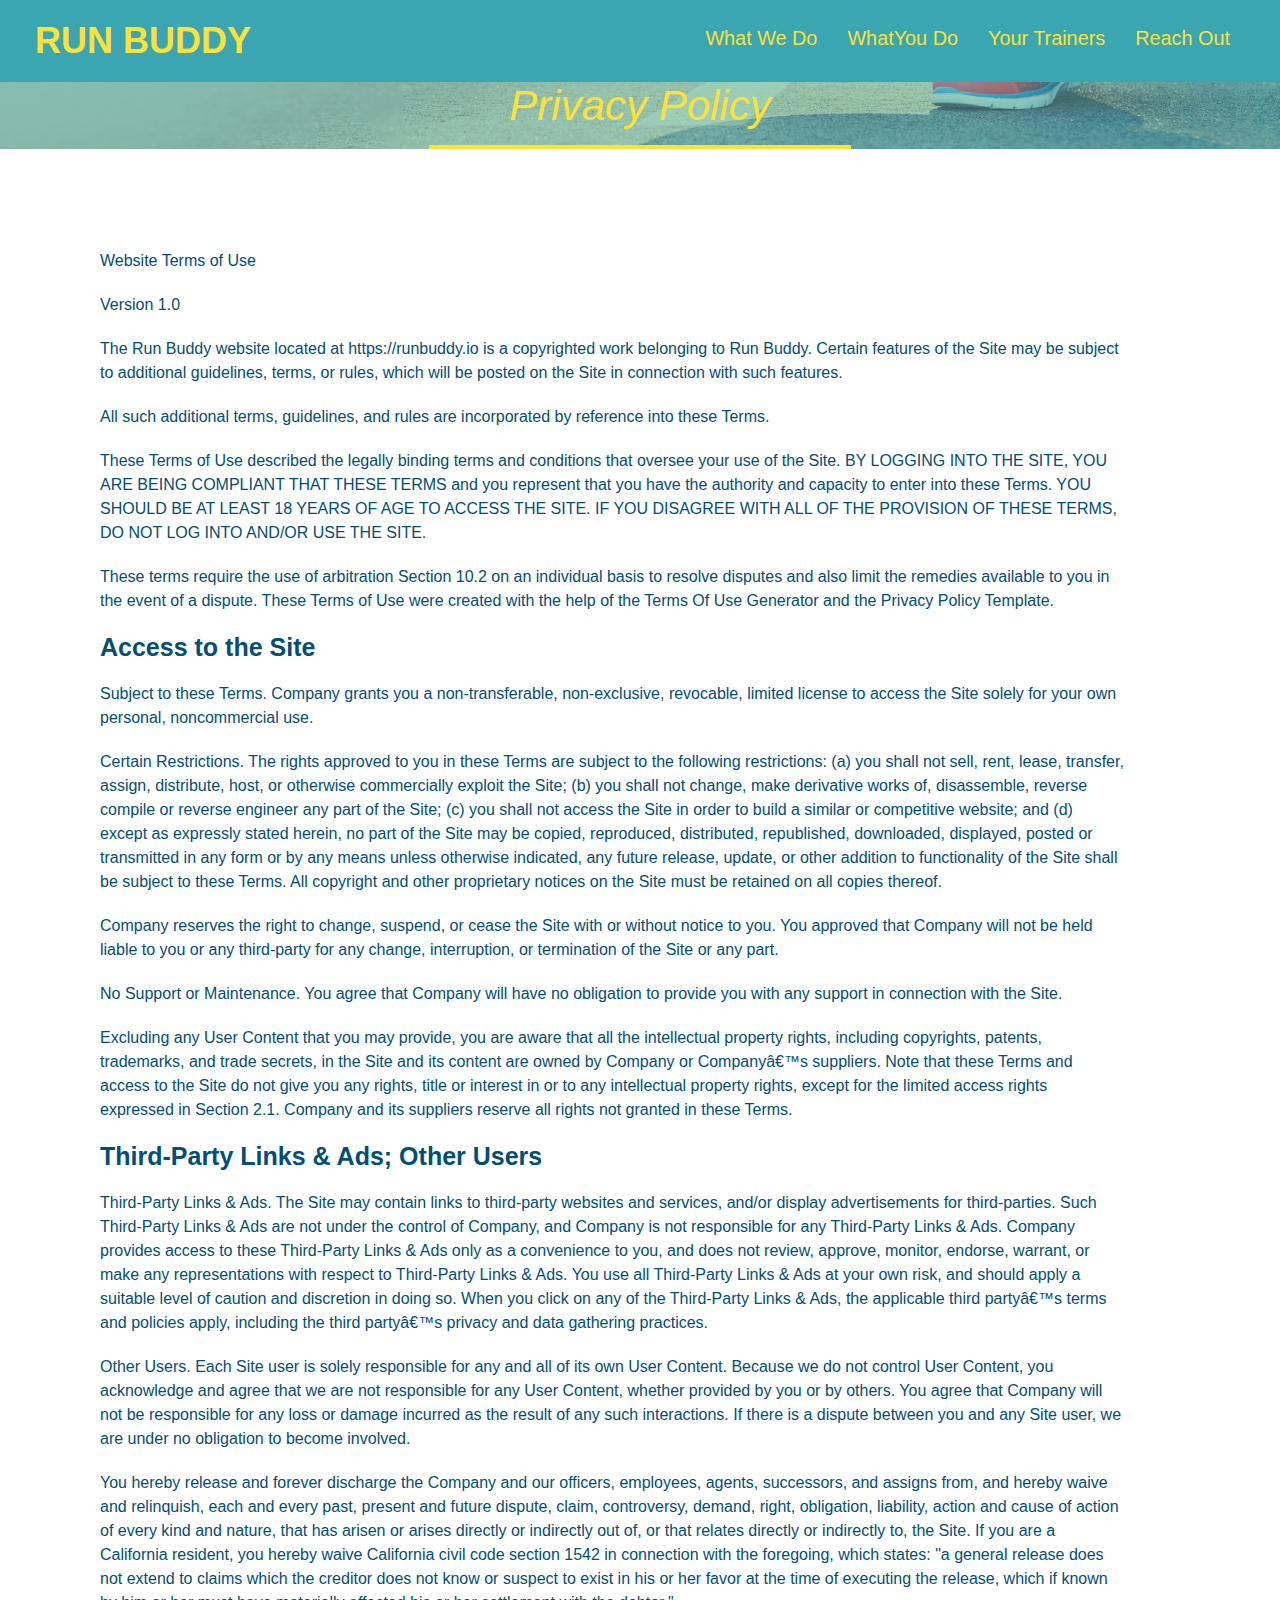
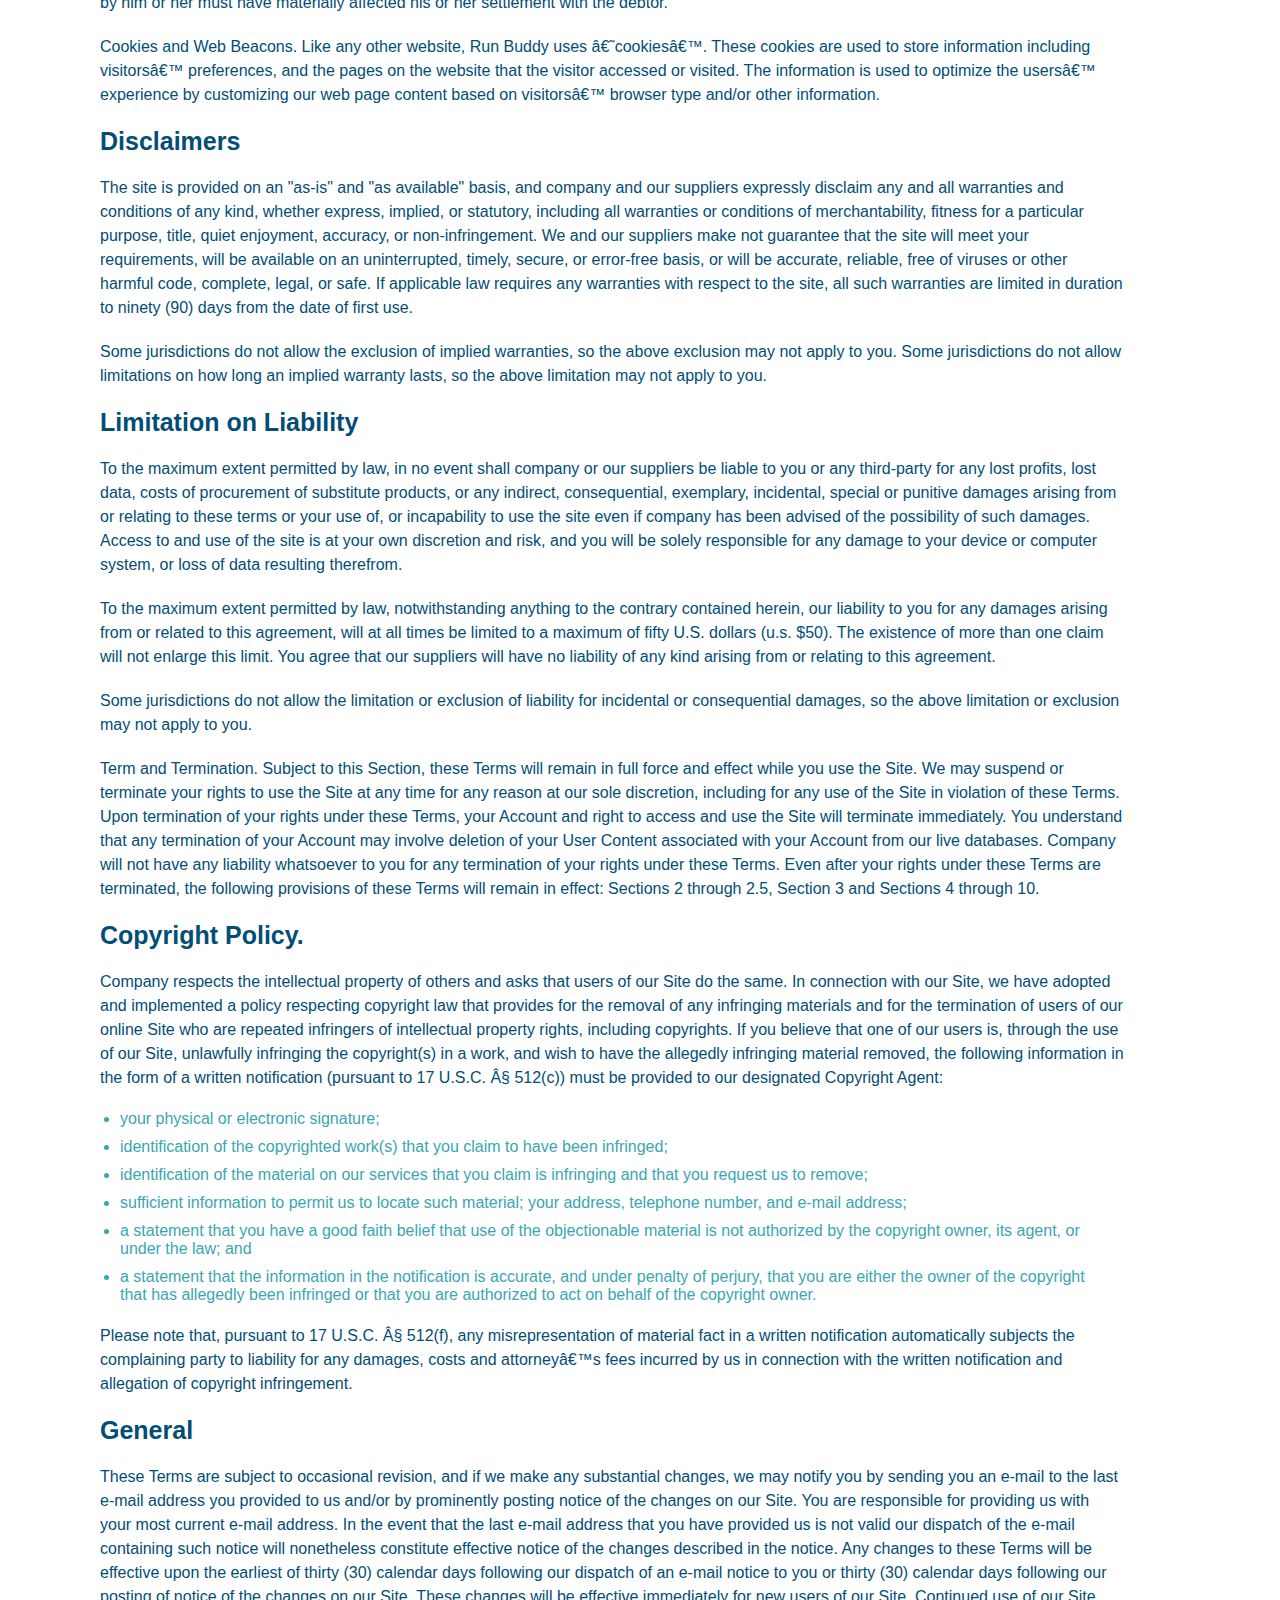
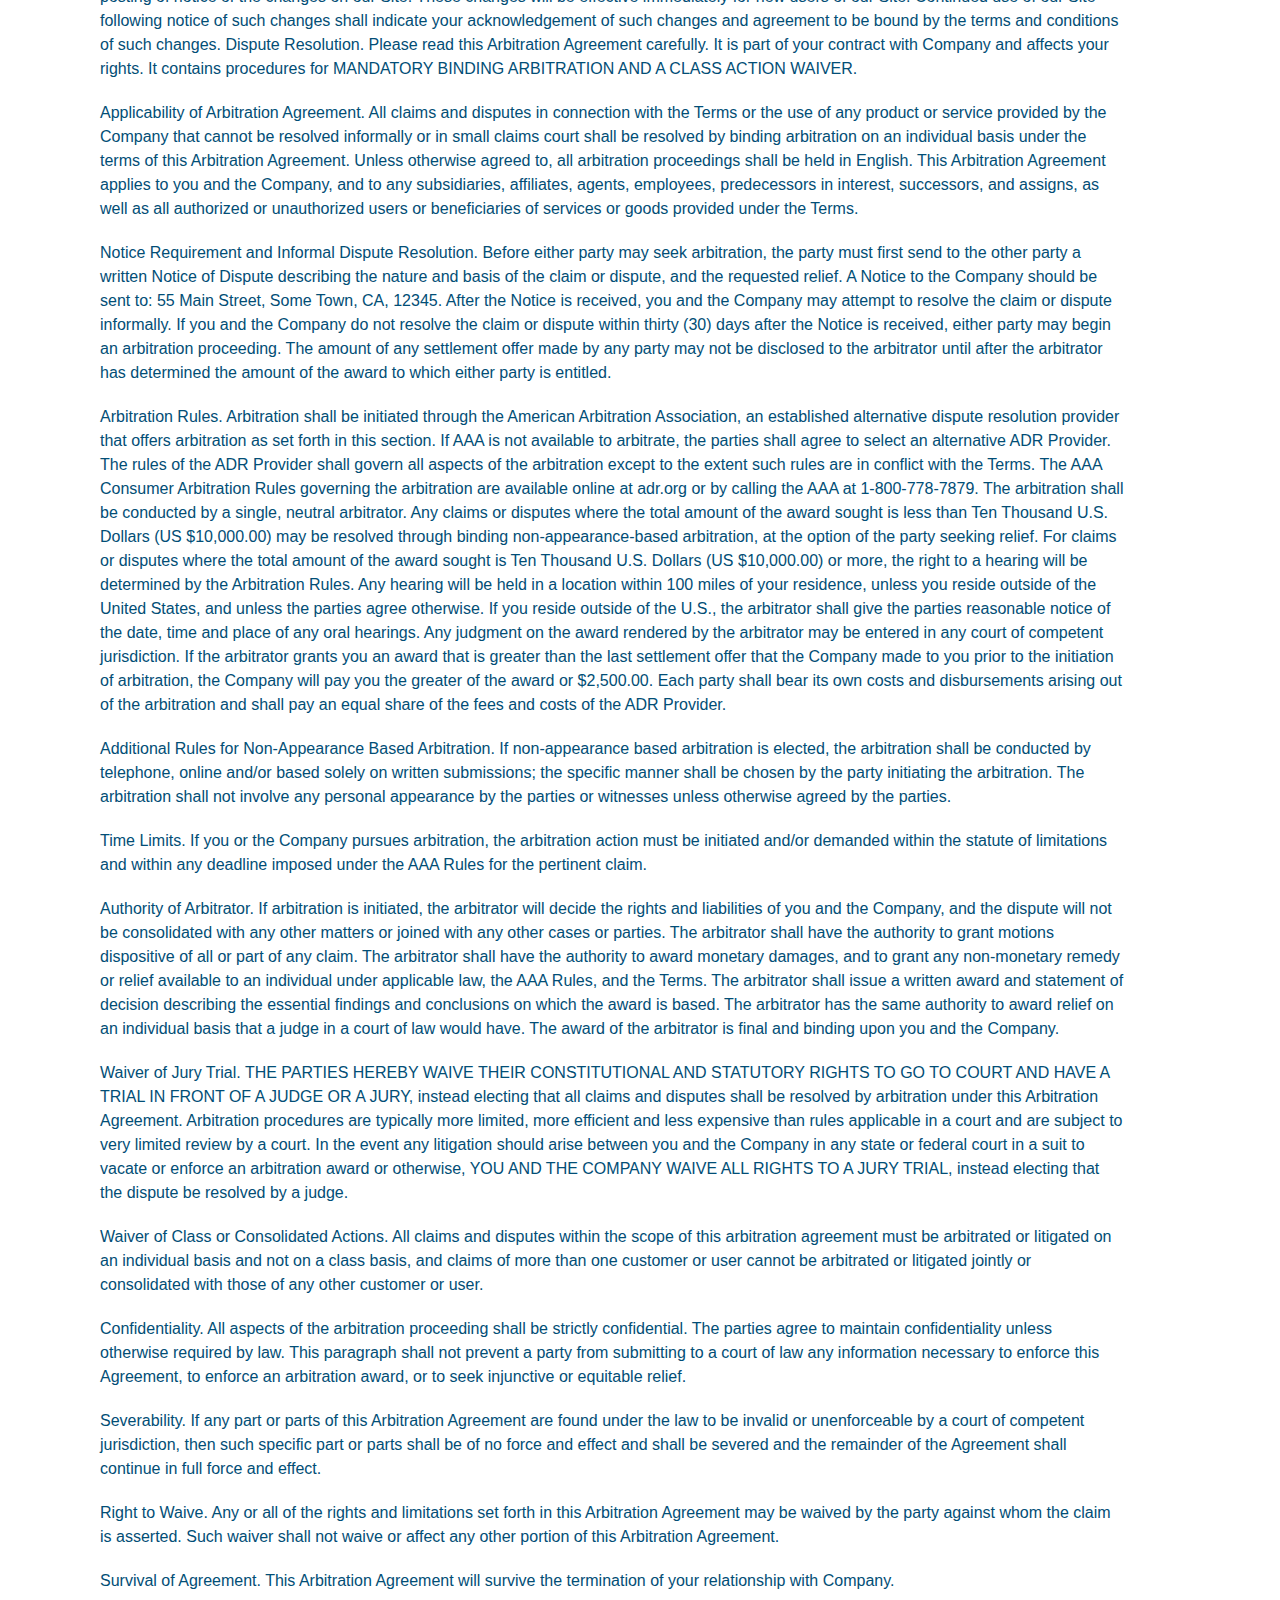
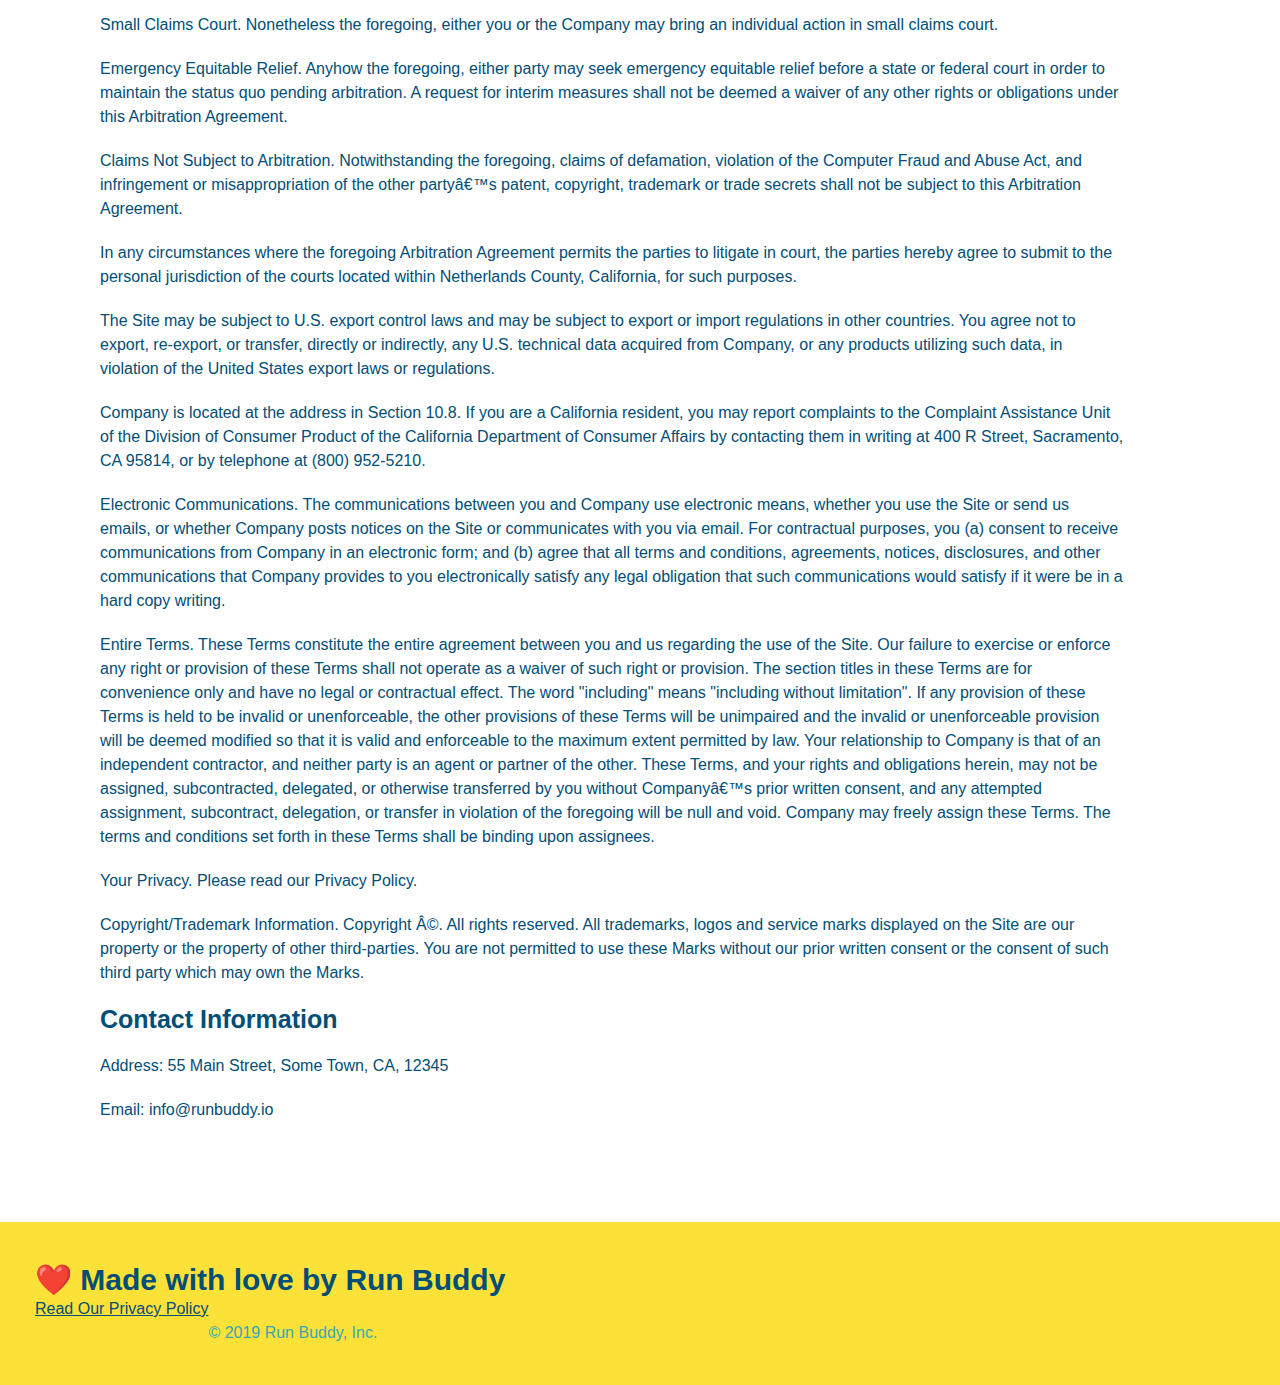
==== commit 700b1a1c: "media queries added" ====
--- a/privacypolicy.html
+++ b/privacypolicy.html
@@ -2,6 +2,7 @@
 <html lang="en">
   <head>
     <meta charset="UTF-8" />
+    <meta name="viewport" content="width=device-width initial-scale=1.0"/>
     <title>Run Buddy</title>
    <link rel="stylesheet" href="./assets/css/style.css">
    <link rel="stylesheet" href="./assets/css/ppstyle.css">
--- a/assets/css/style.css
+++ b/assets/css/style.css
@@ -10,282 +10,427 @@
     /* more on this crazy alphanumerical value in a minute! */
     color: #39a6b2;
     font-family: Helvetica, Arial, sans-serif;
-  }
-
-  /* apply styles to <header> */
-header 
-    {
+}
+
+  /* Apply styles to <header> */
+header {
     padding: 20px 35px;
     background-color: #39a6b2;
-    }
-header h1
-    {
+    display:flex;
+    justify-content: space-between;
+    flex-wrap: wrap;
+}
+header h1{
       font-weight: bold;
+      margin:0;
       font-size: 36px;
       color:#fce138;
-      margin:0;
-      display:inline;
-    }
-header a 
-    {
+      
+}
+header a {
         text-decoration:none;
         color:#fce138;
-    }
-header nav
-    {
-        float:right;
+}
+header nav{   
         margin:7px 0;
-
-    }
-header nav ul li
-    {
-        display:inline;
-    }
+}
+header nav ul{
+        display:flex;
+        flex-wrap: wrap;
+        justify-content: space-between;
+        align-items: center;
+        list-style: none;
+}
 header nav ul li a {
-        margin: 0 30px;
+        padding: 10px 15px;
         font-weight: lighter;
-        font-size: 22px;
-      }
+        font-size: 1.55vw;
+}
+/* Header syle end */
+
+/* Footer Style start */
+footer {
+        background-color: #fce138;
+        width:100%;
+        padding: 40px 35px;
+        justify-content:space-between;
+        flex-wrap: wrap;
+
+}
+footer h2 {
+
+        color:#024e76;
+        font-size:30px;
+        margin:0;
+
+}
+footer  div{
+        display: flex;
+        line-height:1.5;
+        text-align:right;
+}
+footer a{
+        /*font-weight:bolder;*/
+        color:#024e76;
+}
+/* Footer Style end */
+
+
+
+   
 /* Hero Style for home page  */      
-.hero
-    {
-        padding :60px;
+.hero{
         background-image:url("../img/hero-bg.jpeg") ;
         background-position:center;
         background-size: cover;
-        height :620px;
-        position:relative;
-    }
-.hero-form
-    {
+        display: flex;
+        justify-content:center;
+        flex-wrap: wrap;
+        align-items:  flex-start;
+}
+.hero-form{
         margin:0;
         background-color: #fce138;
-        border-style: solid;  
+        border-style:solid;  
         border-color:#024e76;
         border-width: 3px;
         color:#024e76;
         padding:20px;
-        width: 500px;
-        bottom:0px;
-        position:absolute;
-        bottom:100px;
-        right:100px;
-
-    } 
-.hero-form h3  
-    {
-        font-weight:bolder;
+        width:40%;
+        margin:3.5%;        
+} 
+.form-input{
+    border:1px solid;
+    border-color:#024e76;
+    font-size:16px;
+    color:#024e76;
+    margin-bottom:15px ;
+    padding:7px 15px;
+    display:block;
+    width:100%;
+}   
+.hero-cta{
+        text-align: right;
+        width:35%;
+        margin:3.5%;
+        color:#fff;
+        font-size: 18px;
+        line-height: 1.2;
+}
+.hero-cta h2{
+        font-style:italic;
+        font-size: 55px;
+        color:#fce138;
+}
+.hero-form h3{
         font: size 24px;
         margin:0;
-    }
-
-.hero-form button
-    {
-      background-color:#024e76;
-      color:#fce138;
-      font-size:16px;
-      border:none;
-      padding:10px 10px 15px 10px;
-      text-align:center;
-      
-      
-    } 
-.section-title
-    {
+}
+.hero-form button{
+        background-color:#024e76;
+        color:#fce138;
+        font-size:16px;
+        border:none;
+        padding:10px 20px;
+        text-align:center;  
+         
+} 
+.hero-form p {
+        margin:5px 0 15px 0;
+}
+
+.hero-form label{   
+        margin: 0 5px;
+}
+/* Hero Style end */
+
+
+/* Section- title styling start */
+.section-title{
         text-align: center;
         color:#024e76;
-        font-size:55px;
+        font-size:48px;
         margin-bottom: 35px;
-        padding: 0 100px 20px 100px;
         display:inline-block;
         border-bottom: 3px solid;
-    }
-.intro
-    {
-        text-align: center;
-    }
-.primary-border 
-    {
+        padding-bottom:20px;
+        margin:0 auto 35px auto;
+        width:50%
+        
+}
+.primary-border {
         border-color: #fce138;
-    }
-.steps
-    {
-        text-align:center;
-        background-color: #fce138;
-              
-    }
-.secondary-border
-    {
+}
+.secondary-border{
         border-color:#39a6b2;
-    }
-
+}
+/* End Section title style */
+
+/* What we do Style */
 .intro p{
-        display:inline-block;
         line-height: 1.7;
         color: #39a6b2;
         width: 80%;
-       font-size: 20px;
-       padding-bottom:10px;   
-       
-    }
-.steps  img{
-        height: auto;
-        width:15vh;
-        margin:10px 0;
-    }
-.steps div{
-        margin-bottom: 80px;
-    }
-
-.steps h3 {
+        font-size: 20px;
+        padding-bottom:10px;   
+        text-align: center;
+        margin:0 auto;
+}
+
+/* What you do Style */
+.steps{
+        background-color: #fce138;
+}
+.step{
+        display:flex;
+        flex-wrap: wrap;
+        align-items:center;
+        justify-content:space-between;
+        margin: 50px auto;
+        padding-bottom: 50px;
+        width: 80%;
+        border-bottom: 1px solid #39a6b2
+}
+.step h3 {
         color: #024e76;
         font-size: 46px;
-        margin-top: 10px;
+        flex:1 30%;
+}
+.step-info {
+        display:flex;
+        flex-wrap: wrap;
+        align-items: center;
+        flex: 2 70%;
+}
+.step-img{
+        flex:1 12%;
+        margin-right:20px;
+}
+.step-img img{
+        width:100%
+}
+.step-text
+{
+        flex:12;
+}
+.step-text p {
+        color: #39a6b2;
+        font-size: 18px;
+}
+.step-text h4{
+        font-size:26px;
+        line-height :1.5;
+        color:#024e76;
+}
+/* What you do end */
+
+/* Trainers section style*/
+.trainers {
+        width: 100%;
+        margin: 0 auto;
+        display: flex;
+        flex-wrap: wrap;
+        justify-content: space-around;
+}
+.trainer{
+        color:#fce138;
+        margin: 20px;
+        background:#024e76 ;
+        flex:1;             
+}
+.trainer img {
+        width:100%;      
+}
+ .trainer-bio{
+        padding: 25px;
+        line-height: 1.3;   
+}
+ .trainer-bio h3 {
+        font-size: 28px;  
+}
+.trainer-bio h4 {
+        font-weight: lighter;
+        font-size: 22px;
+        margin-bottom: 15px;
+}
+.trainer-bio p {
+        font-size: 17px;
+}
+/* Trainer styles end */
+
+/* Reach out styles */
+.contact h2 {
+        color:#fce138;  
+}
+.contact{
+        background-color:#024e76 ;
+}
+.contact-info {
+        display:flex;  
+        justify-content: space-between;
+        flex-wrap: wrap;       
+}
+.contact-info h3{
+        color:#fce138;
+        font-size:32px;
+}
+.contact-info div{
+        color:whitesmoke;
+}
+.contact-info > * {
+        flex:1;
+        margin:15px;    
+}
+.contact-info p, .contact-info address {
+        margin:20px 0;
+        font-size: 16px;
+        line-height: 1.5;
+        font-style: normal;
+}      
+.contact-info a {
+        color: #fce138;
+}
+.contact-info iframe {
+        height: 400px;
+} 
+.contact-form input, .contact-form textarea{
+        border: 1px solid #024e76;
+        display: block;
+        padding: 7px 15px;
+        font-size: 16px;
+        color: #024e76;
+        width: 100%; 
+        margin-bottom: 15px;
+        margin-top: 5px;
+}
+.contact-form  button{
+        width:100%;
+        border:none;
+        background:#fce138;
+        color:#024e76;
+        text-align: center;
+        padding:15px 0;
+        font-size:16px;
+}
+
+/* End of reach out */
+.text-right{
+        text-align:right;
+}
+.text-left{
+        text-align:left;
+}
+.flex-row {
+        display: flex;
+}
+
+/* MEDIA QUERY FOR SMALLER DESKTOP SCREENS AND SMALLER */
+@media screen and (max-width: 980px) {
+        header {
+          /* this will be applied on any screen smaller than 980px */
+          color: tomato;
+          padding-bottom: 0;
+          justify-content: center;
+        }
+        header h1 {
+               width:100%;
+               text-align: center;
+               
+        }
+        header nav ul {
+          
+                margin-top:20px;
+                width: 100%;
+        }
+        header nav ul li a {
+          
+                font-size: 20px;
+        }    
+        footer h2, footer div{
+                width:100%;
+                text-align: center;
+        }  
+        .hero-cta, .hero-form {
+                width: 100%;
+        }
+              
+        .hero-cta {
+                text-align: center;
+        }
+        .section-title {
+                width: 80%;
+        }
+              
+        .trainer {
+                flex: 0 70%;
+        }
+              
+        .contact-info iframe{
+                flex: 1 100%;
+        }
+
       }
       
-.steps p 
-    {
-        color: #39a6b2;
-        font-size: 23px;
-    }
-.steps span
-    {
-        font-size:38px;
-    }
-footer  
-    {
-        background-color: #fce138;
-        width:100%;
-        padding: 40px 35px;
-
-    }
-footer h2     
-    {
-        display:inline;
-        color:#024e76;
-        font-size:30px;
-        margin:0;
-
-    }
-footer  div
-    {
-        float:right;
-        line-height:1.5;
-        text-align:right;
-}
-footer a
-    {
-        /*font-weight:bolder;*/
-        color:#024e76;
-    }
-section div
-    {
-        color:#024e76;
-    }
-
-.hero-form p 
-    {
-        padding-top:10px;
-        padding-bottom:5px ;
-    }
-
-.hero-form label
-    {   
-        margin-left: 0 5px;
-    
-    }
-.form-input
-    {
-        border-style: solid;
-        border-color:#024e76;
-        font-size:16px;
-        color:#024e76;
-        margin-bottom:10px ;
-        padding:6px 15px;
-        display:block;
-    }   
-
-input
-    {
-        border:none;
-    }
-    .trainers{ 
-        text-align:center;
-     }
-     
-     .trainer{
-         width:900px;
-         margin: 0 auto 30px auto;
-         background:#024e76 ;
-         overflow:auto;
-         
-     }
-     .trainer img {
-        width:35%;
-        float:left;    
-    }
-     .trainer-bio{
-         padding: 25px;
-         float:left;
-         width:65%;
-         color:#fce138;
-         
-     }
-     
-     .text-right{
-         text-align:right;
-     }
-     .text-left{
-        text-align:left;
-    }
-    .trainer-bio h3 {
-        font-size: 32px;
-        margin-bottom: 8px;
+      /* MEDIA QUERY FOR TABLETS AND SMALLER */
+      @media screen and (max-width: 768px) {
+        section {
+                padding:30px 15px;
+        }
+        .step h3 {
+                flex: 1 100%;
+                text-align: center;
+        }
+            
+        .step-info {
+                flex: 2 100%;
+                text-align: center;
+                justify-content: center;
+        }
+            
+        .step-img {
+                flex: 0 32%;
+                margin-right: 0;
+                margin-top: 15px;
+                margin-bottom: 15px;
+        }
+            
+        .step-text {
+                flex: 100%;  
+        }
+
+        
       }
       
-      .trainer-bio h4 {
-        font-weight: lighter;
-        font-size: 26px;
-        margin-bottom: 25px;
+      /*MEDIA QUERY FOR MOBILE PHONES AND SMALLER */
+      @media screen and (max-width: 575px) {
+        .hero-form button {
+                width: 100%;
+        }
+            
+        .section-title {
+                width: 95%;
+        }
+            
+        .intro p {
+                width: 100%;
+        }
+            
+        .trainer {
+                flex: 0 100%;
+        }
+            
+        .contact-info {
+                text-align: center;
+        }
+            
+        .contact-info > * {
+                flex: 0 100%;
+              }
+             
+        .contact-form {
+                order: 3;
+        }
+            
+       
       }
-      
-      .trainer-bio p {
-        font-size: 17px;
-        line-height: 1.3;
-      }
-        
-      .contact h2 
-      {
-        color:#fce138;  
-      }
-      .contact{
-        text-align:center;
-        background-color:#024e76 ;
-      }
-      .contact-info iframe
-      {
-            width: 400px;
-            height: 400px;       
-      }
-      .contact h3{
-          color:#fce138;
-          font-size:32px;
-      }
-       .contact-info div{
-          width: 410px;
-           vertical-align: top;
-           display:inline-block;
-           text-align: left;
-           color:whitesmoke;
-           margin:20px;
-       }
-       .contact-info p, .contact-info address {
-        margin: 20px 0;
-        line-height: 1.5;
-        font-size: 20px;
-        font-style: normal;
-      }
-      
-      .contact-info a {
-        color: #fce138;
-      }
+      